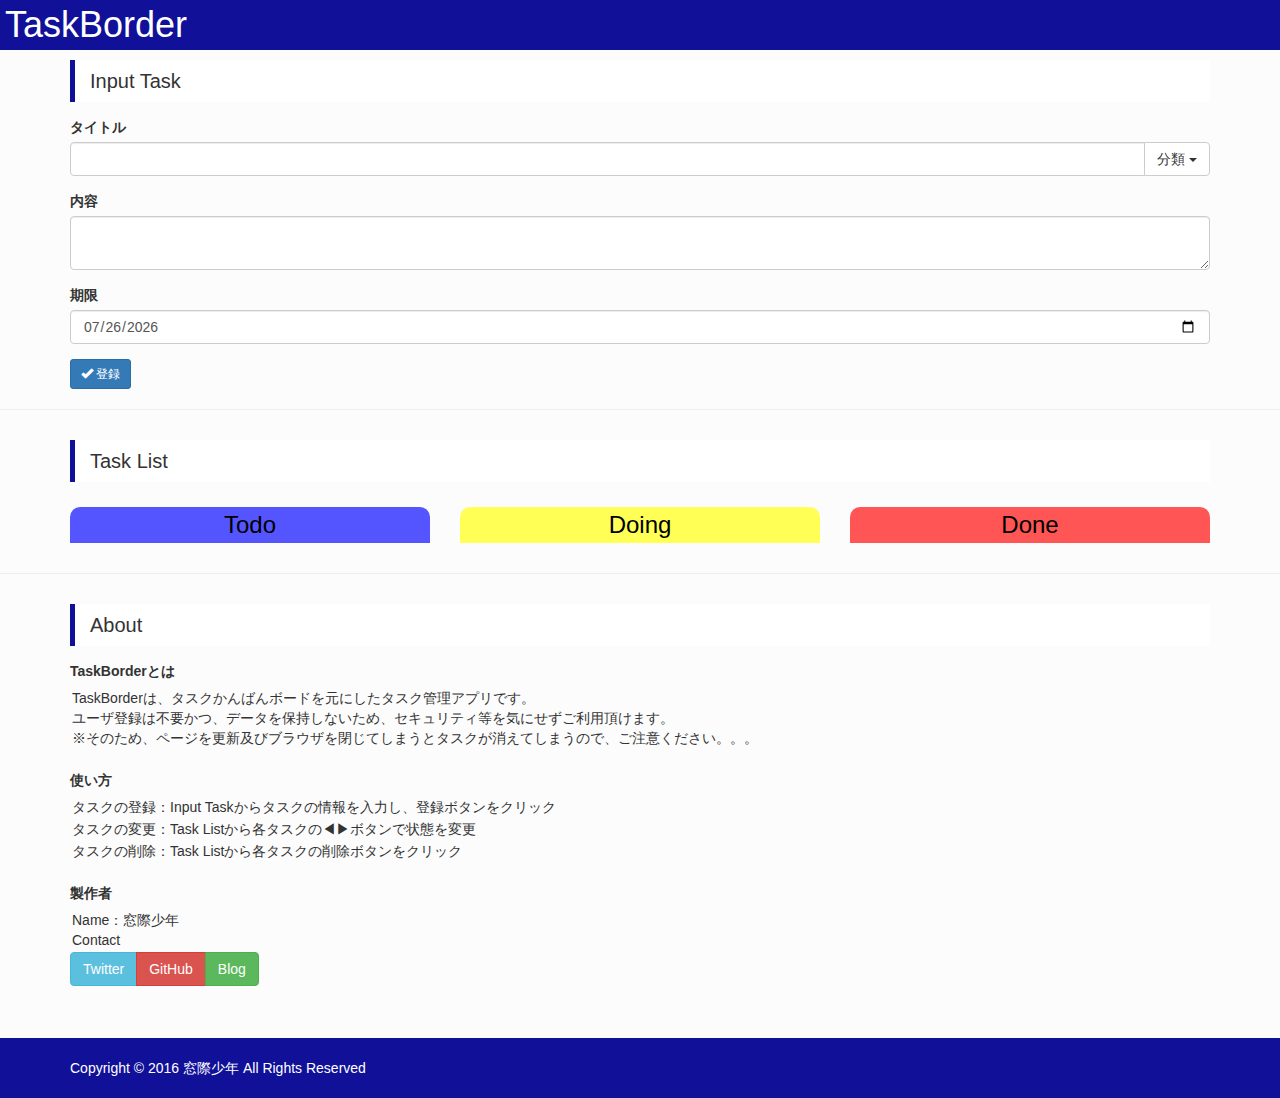
==== index.html @ 07f8ae6b "初期commit" ====
<!DOCTYPE html>
<html lang="jn">

<head>
    <meta charset="utf-8">
    <meta http-equiv="X-UA-Compatible" content="IE=edge">
    <meta name="viewport" content="width=device-width, initial-scale=1">
    <!-- The above 3 meta tags *must* come first in the head; any other head content must come *after* these tags -->
    <title>TaskBorder</title>
    <!-- Bootstrap -->
    <link href="css/bootstrap.min.css" rel="stylesheet">
    <link href="default.css" rel="stylesheet">
</head>

<body>
    <h1 id="top">TaskBorder</h1>
    <div class="container" id="inputForm">
        <h2>Input Task</h2>
        <form id="task-form">
            <div class="form-group">
                <label>タイトル</label>
                <div class="input-group">
                    <input type="text" id="title" class="form-control">
                    <span class="input-group-btn">
                            <button type="button" class="btn btn-default dropdown-toggle" id="priorityTitleBtn" data-toggle="dropdown" aria-expanded="false">
                                <span id="priorityTitle">分類</span>
                    <span class="caret"></span>
                    </button>
                    <ul class="dropdown-menu" role="menu">
                        <li><a href="javascript:void(0)" value="high" text="重要度(高)">重要度(高)</a></li>
                        <li><a href="javascript:void(0)" value="normal" text="普通">普通</a></li>
                        <li><a href="javascript:void(0)" value="low" text="重要度(低)">重要度(低)</a></li>
                    </ul>
                    <input type="hidden" id="priority" value="">
                    </span>
                </div>
            </div>
            <div class="form-group">
                <label>内容</label>
                <textarea rows="" cols="" class="form-control" id="text"></textarea>
            </div>
            <div class="form-group">
                <label>期限</label>
                <input type="date" id="limit" class="form-control">
            </div>
            <button type="button" class="btn btn-sm btn-primary" id="inputBtn">
                <i class="glyphicon glyphicon-ok"></i>  登録
            </button>
        </form>
    </div>
    <hr>
    <div class="container" id="taskList">
        <h2>Task List</h2>
        <div class="row">
            <div class="col-sm-4 area" id="todo">
                <h3 style="background-color:#5555FF">Todo</h3>
            </div>
            <div class="col-sm-4 area" id="doing">
                <h3 style="background-color:#FFFF55">Doing</h3>
            </div>
            <div class="col-sm-4 area" id="done">
                <h3 style="background-color:#FF5555">Done</h3>
            </div>
        </div>
    </div>
    <hr>
    <div class="container">
        <h2>About</h2>
        <label>TaskBorderとは</label>
        <p>TaskBorderは、タスクかんばんボードを元にしたタスク管理アプリです。
            <br>ユーザ登録は不要かつ、データを保持しないため、セキュリティ等を気にせずご利用頂けます。
            <br>※そのため、ページを更新及びブラウザを閉じてしまうとタスクが消えてしまうので、ご注意ください。。。
        </p>
        <br>
        <label>使い方</label>
        <p>タスクの登録：Input Taskからタスクの情報を入力し、登録ボタンをクリック</p>
        <p>タスクの変更：Task Listから各タスクの◀▶ボタンで状態を変更</p>
        <p>タスクの削除：Task Listから各タスクの削除ボタンをクリック</p>
        <br>
        <label>製作者</label>
        <p>
            Name：窓際少年<br> Contact
            <div class="btn-group" role="group">
                <button type="button" class="btn btn-info" onclick="window.open('https://twitter.com/Madogiwa_Boy')">Twitter</button>
                <button type="button" class="btn btn-danger" onclick="window.open('https://github.com/Madogiwa0124')">GitHub</button>
                <button type="button" class="btn btn-success" onclick="window.open('http://madogiwa0124.hatenablog.com/')">Blog</button>
            </div>
        </p>
    </div>
    <footer class="footer">
        <div class="container">
            <p class="text-muted" style="color:#ffffff;">Copyright © 2016 窓際少年 All Rights Reserved</p>
        </div>
    </footer>
    <!-- jQuery (necessary for Bootstrap's JavaScript plugins) -->
    <script src="https://ajax.googleapis.com/ajax/libs/jquery/1.11.3/jquery.min.js"></script>
    <!-- Include all compiled plugins (below), or include individual files as needed -->
    <script src="js/bootstrap.min.js"></script>
    <script src="script.js"></script>
    <script src="task.js"></script>

    <script>
        $(function(){
            // 前回設定したクラスを保存
            var priorityClass = '';
            $('.dropdown-menu a').click(function(){
                //反映先の要素名を取得
                var priorityTitle = $('#priorityTitle');
                var priorityTitleBtn = $('#priorityTitleBtn');
                var priority = $('#priority');

                //選択された内容でボタンの表示を変える
                $(priorityTitle).html($(this).attr('text'));
                
                // 前回入れたクラスが残っていると色が上手く切り替わらないため    
                // 前回のクラスを削除してから追加
                $(priorityTitleBtn).removeClass(priorityClass);
                priorityClass = getPriorityAddClass($(this).attr('value'));
                $(priorityTitleBtn).addClass(priorityClass);

                //選択された内容でhidden項目の値を変える
                $(priority).val($(this).attr('value'));
            }); 

            function getPriorityAddClass(priority){
                // 分類ごとに追加するクラスを定義
                var priorityClass = {high:'btn-danger',normal:'btn-success',low:'btn-info'};
                // 対応するクラスを返却
                switch(priority){
                    case 'high':
                        return priorityClass.high;
                        break;
                    case 'normal':
                        return priorityClass.normal;
                        break;
                    case 'low':
                        return priorityClass.low;
                        break;
                }
            }
        });
    </script>
</body>

</html>
---- default.css ----
body{
    font-family: 'Segoe UI', Tahoma, Geneva, Verdana, sans-serif;
    background-color: #fcfcfc;
}
h1{
    background-color: #101099;
    color: #ffffff;
    padding: 5px;
    margin: 0px;
}
h2{
	border-left: 5px solid #101099;
	background-color: #ffffff;
	font-size: 20px;
	margin-top: 10px;
	margin-bottom: 15px;
	padding: 10px 15px;
}
h3{
    text-align: center;
    /*font-weight: bold;*/
    color: #000000;
    margin-top:10px;
    padding:5px;
    border: 0px solid;
    border-radius: 10px 10px 0px 0px;
}
div p{
    margin:2px;
}
.task{
    margin-top:5px;
    margin-bottom:5px;
    padding:0px;
    border: 1px solid;
    border-color: lightgray;
}
.task input[type="date"]{
    border: 1px solid;
    border-color: lightgray;
    border-radius: 5px;
}
.task-title{
    margin: 0px;
}
.task-btn{
    display: inline;
    margin: 5px;
}
.footer {
    position: relative;
    bottom: -50px;
    width: 100%;
    /* Set the fixed height of the footer here */
    height: 60px;
    background-color: #101099;
}

.container .text-muted {
    margin: 20px 0;
}

.footer > .container {
    padding-right: 15px;
    padding-left: 15px;
    padding-bottom: 0px;
}
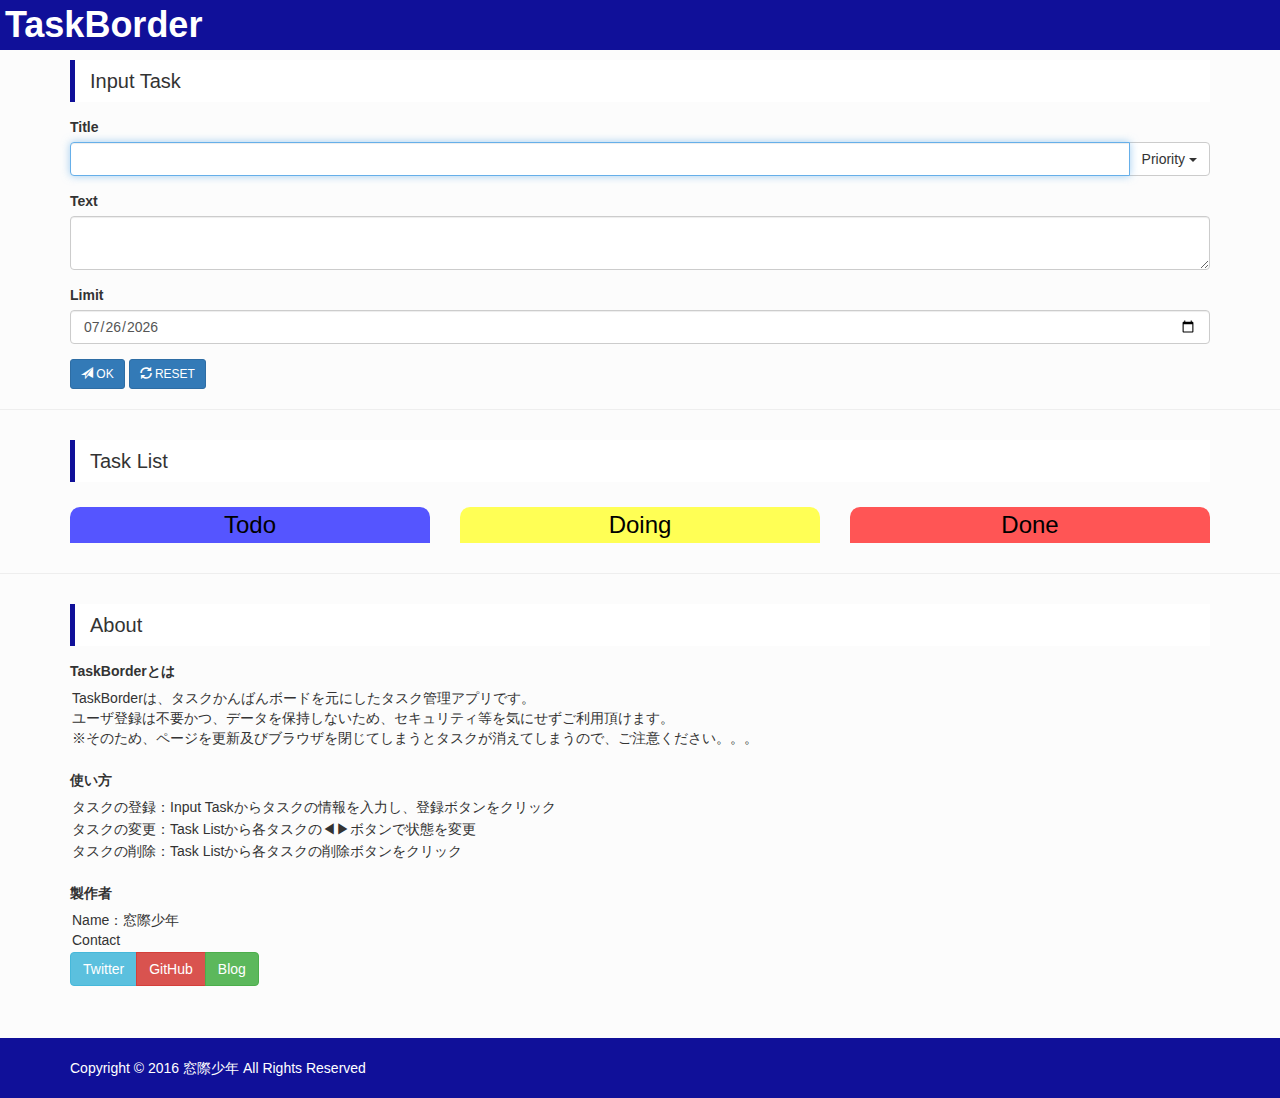
==== commit 4356357a: "必須チェック機能追加及びレイアウト微修正" ====
--- a/index.html
+++ b/index.html
@@ -16,35 +16,39 @@
     <h1 id="top">TaskBorder</h1>
     <div class="container" id="inputForm">
         <h2>Input Task</h2>
+        <div class="alert alert-danger hidden" id="alert"></div>
         <form id="task-form">
             <div class="form-group">
-                <label>タイトル</label>
+                <label>Title</label>
                 <div class="input-group">
-                    <input type="text" id="title" class="form-control">
+                    <input type="text" id="title" class="form-control required">
                     <span class="input-group-btn">
                             <button type="button" class="btn btn-default dropdown-toggle" id="priorityTitleBtn" data-toggle="dropdown" aria-expanded="false">
-                                <span id="priorityTitle">分類</span>
+                                <span id="priorityTitle">Priority</span>
                     <span class="caret"></span>
                     </button>
                     <ul class="dropdown-menu" role="menu">
-                        <li><a href="javascript:void(0)" value="high" text="重要度(高)">重要度(高)</a></li>
-                        <li><a href="javascript:void(0)" value="normal" text="普通">普通</a></li>
-                        <li><a href="javascript:void(0)" value="low" text="重要度(低)">重要度(低)</a></li>
+                        <li><a href="javascript:void(0)" value="high" text="high">high</a></li>
+                        <li><a href="javascript:void(0)" value="normal" text="normal">normal</a></li>
+                        <li><a href="javascript:void(0)" value="low" text="low">low</a></li>
                     </ul>
                     <input type="hidden" id="priority" value="">
                     </span>
                 </div>
             </div>
             <div class="form-group">
-                <label>内容</label>
+                <label>Text</label>
                 <textarea rows="" cols="" class="form-control" id="text"></textarea>
             </div>
             <div class="form-group">
-                <label>期限</label>
-                <input type="date" id="limit" class="form-control">
+                <label>Limit</label>
+                <input type="date" id="limit" class="form-control required">
             </div>
             <button type="button" class="btn btn-sm btn-primary" id="inputBtn">
-                <i class="glyphicon glyphicon-ok"></i>  登録
+                <i class="glyphicon glyphicon-send"></i>  OK
+            </button>
+            <button type="button" class="btn btn-sm btn-primary" id="resetBtn">
+                <i class="glyphicon glyphicon-refresh"></i>  RESET
             </button>
         </form>
     </div>
--- a/default.css
+++ b/default.css
@@ -1,10 +1,11 @@
 body{
-    font-family: 'Segoe UI', Tahoma, Geneva, Verdana, sans-serif;
+    font-family: "ヒラギノ角ゴ Pro W3","Hiragino Kaku Gothic Pro","メイリオ",Meiryo,"ＭＳ Ｐゴシック","MS PGothic",sans-serif;
     background-color: #fcfcfc;
 }
 h1{
     background-color: #101099;
     color: #ffffff;
+    font-weight: bold;
     padding: 5px;
     margin: 0px;
 }
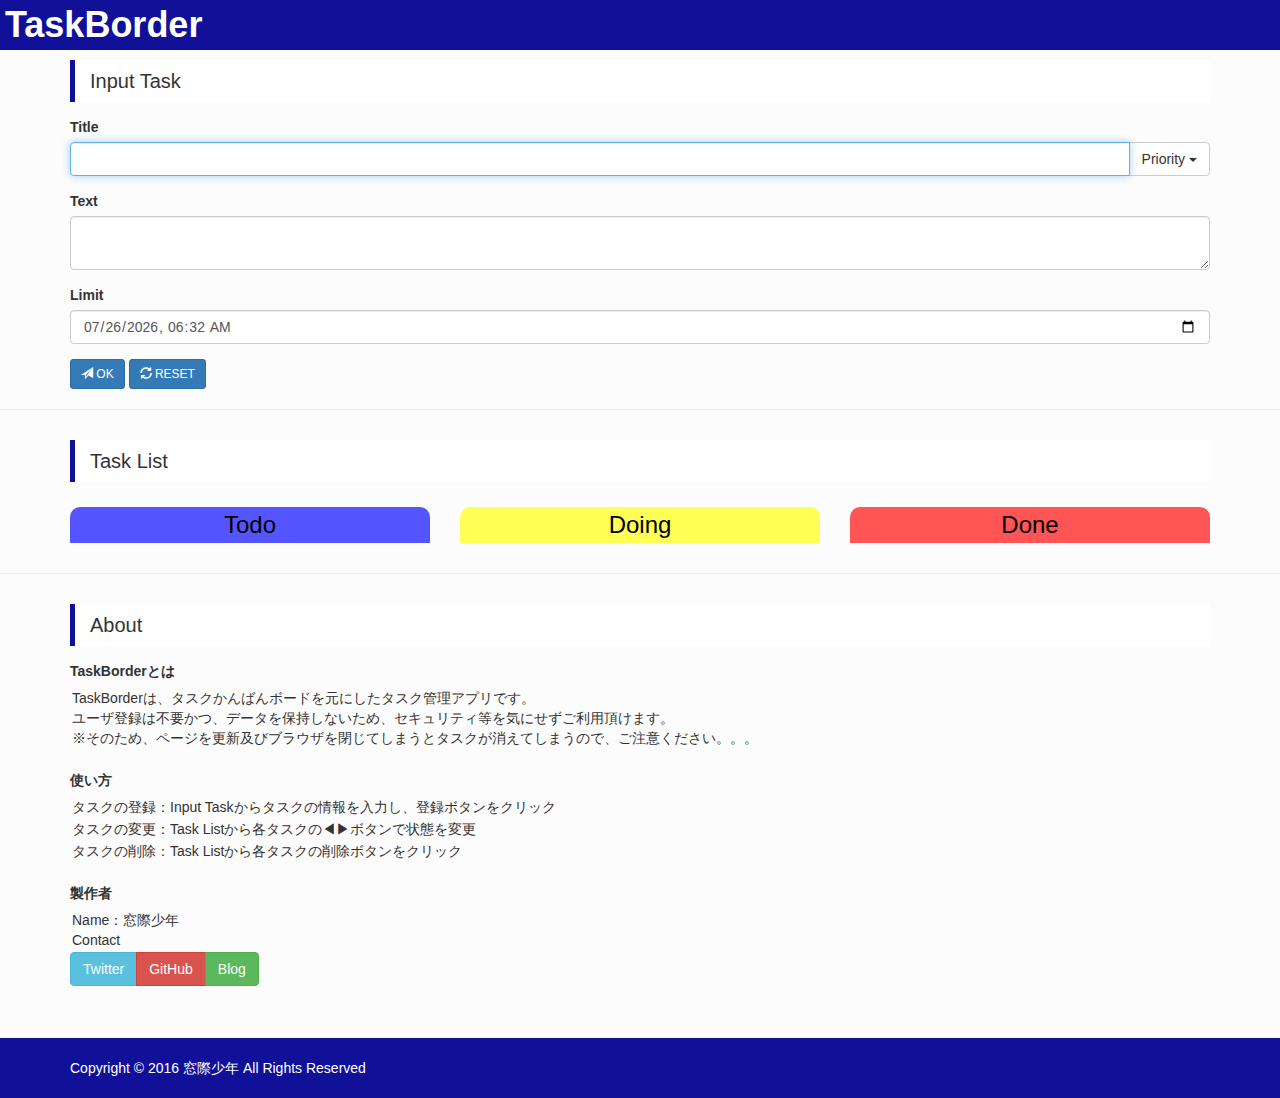
==== commit a5d5fa7f: "期限管理を日付から時刻まで管理出来るように変更 + リファクタリング" ====
--- a/index.html
+++ b/index.html
@@ -42,7 +42,7 @@
             </div>
             <div class="form-group">
                 <label>Limit</label>
-                <input type="date" id="limit" class="form-control required">
+                <input type="datetime-local" id="limit" class="form-control required">
             </div>
             <button type="button" class="btn btn-sm btn-primary" id="inputBtn">
                 <i class="glyphicon glyphicon-send"></i>  OK
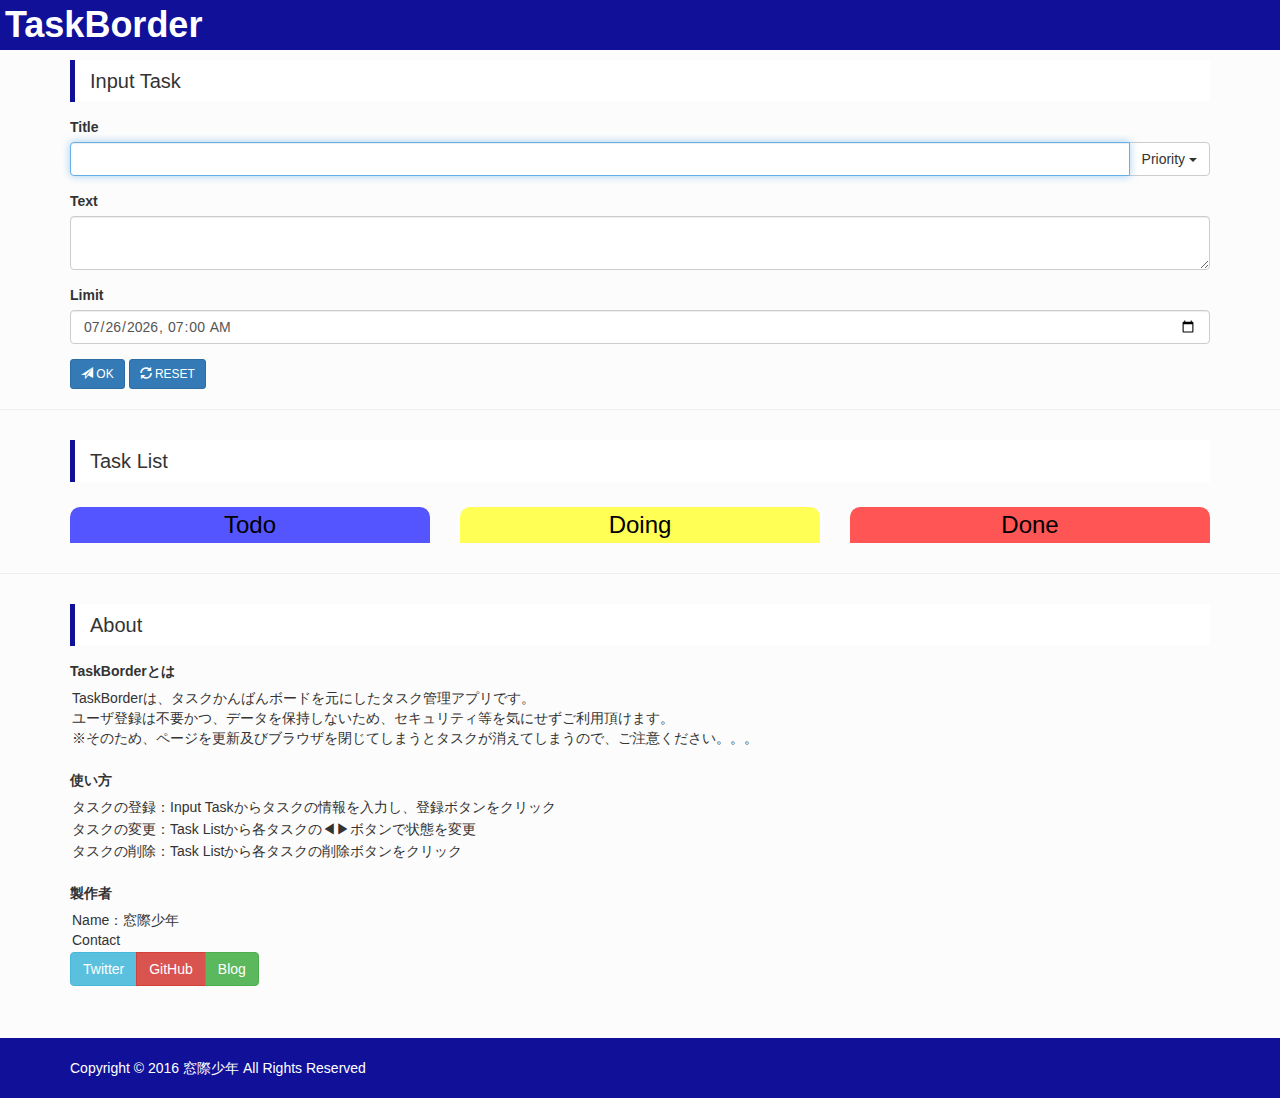
==== commit 373bcbd9: "共通methodを隔離、期限の初期値を翌時間の0分に設定するよう変更" ====
--- a/index.html
+++ b/index.html
@@ -100,6 +100,7 @@
     <script src="https://ajax.googleapis.com/ajax/libs/jquery/1.11.3/jquery.min.js"></script>
     <!-- Include all compiled plugins (below), or include individual files as needed -->
     <script src="js/bootstrap.min.js"></script>
+    <script src="util.js"></script>
     <script src="script.js"></script>
     <script src="task.js"></script>
 
@@ -145,5 +146,4 @@
         });
     </script>
 </body>
-
 </html>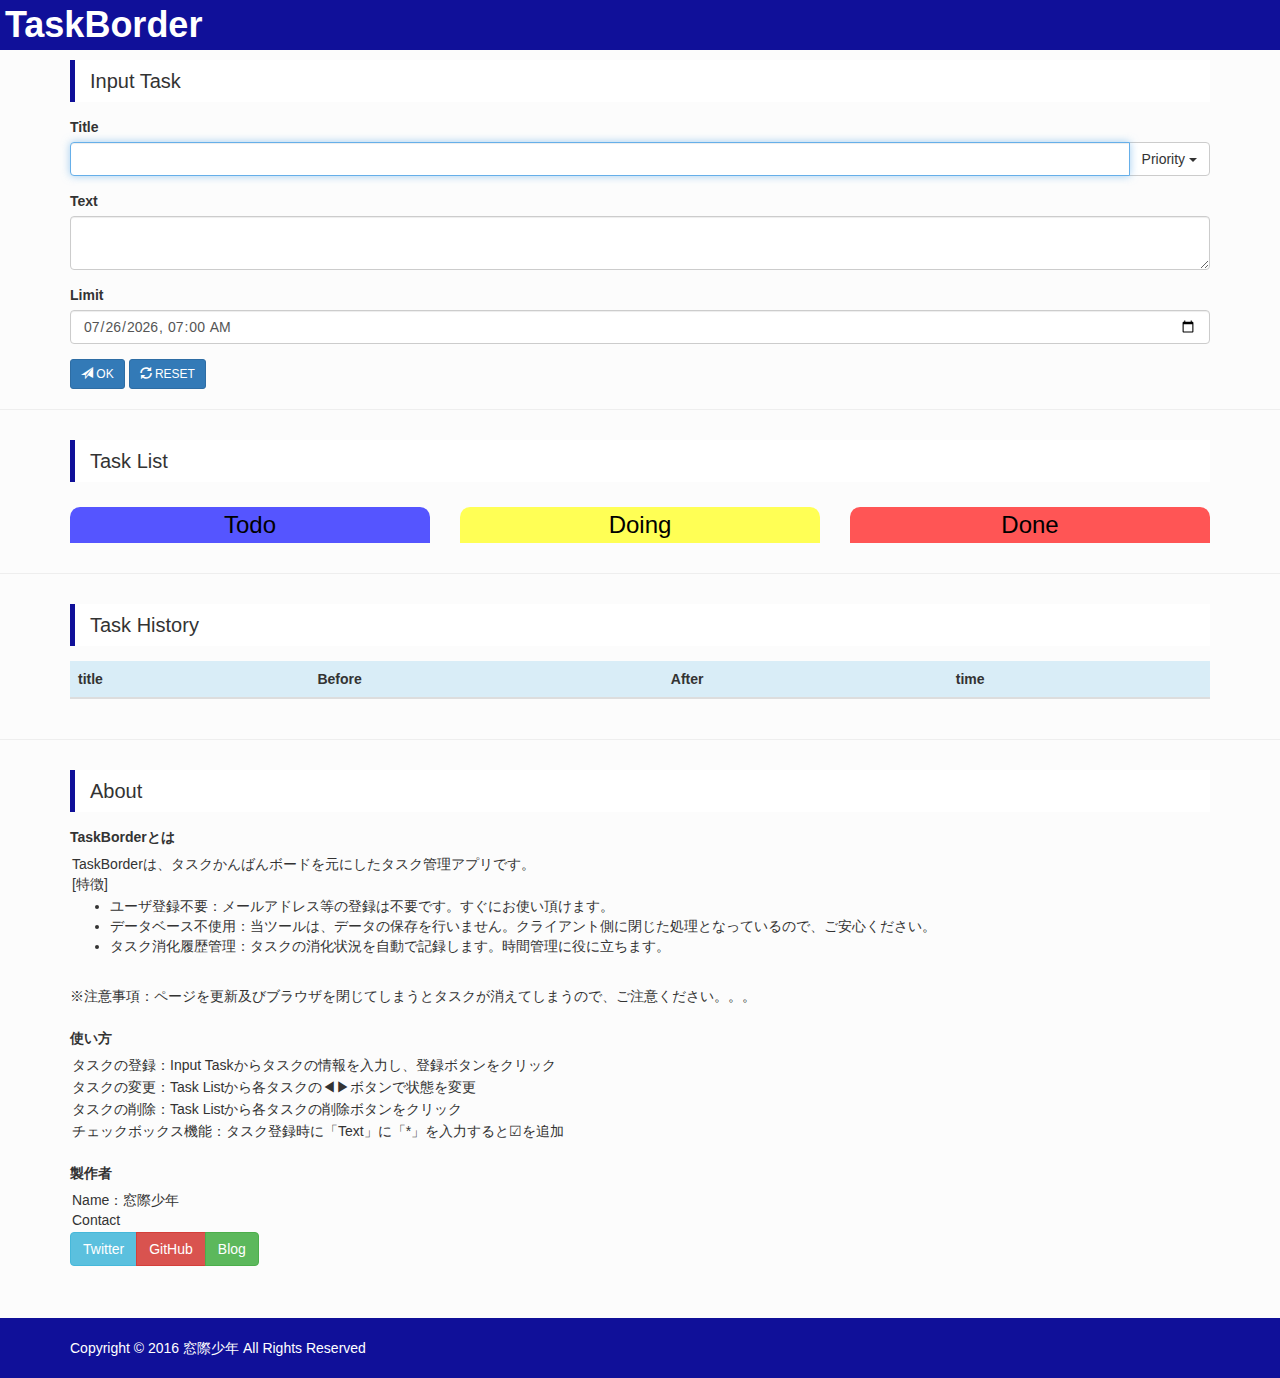
==== commit 1669eddc: "タスクの消化履歴管理機能追加" ====
--- a/index.html
+++ b/index.html
@@ -68,18 +68,35 @@
         </div>
     </div>
     <hr>
+    <div class="container" id="taskHistory">
+        <h2>Task History</h2>
+        <table class="table table-striped table-hover table-responsive">
+            <thead id="taskHistory_head">
+                <tr class="info"><th>title</th><th>Before</th><th>After</th><th>time</th></tr>
+            </thead>
+            <tbody id="taskHistory_body">
+            </tbody>
+        </table>
+    </div>
+    <hr>
     <div class="container">
         <h2>About</h2>
         <label>TaskBorderとは</label>
         <p>TaskBorderは、タスクかんばんボードを元にしたタスク管理アプリです。
-            <br>ユーザ登録は不要かつ、データを保持しないため、セキュリティ等を気にせずご利用頂けます。
-            <br>※そのため、ページを更新及びブラウザを閉じてしまうとタスクが消えてしまうので、ご注意ください。。。
+            <br>[特徴]
+            <ul>
+                <li>ユーザ登録不要：メールアドレス等の登録は不要です。すぐにお使い頂けます。</li>
+                <li>データベース不使用：当ツールは、データの保存を行いません。クライアント側に閉じた処理となっているので、ご安心ください。</li>
+                <li>タスク消化履歴管理：タスクの消化状況を自動で記録します。時間管理に役に立ちます。</li>
+            </ul>
+            <br>※注意事項：ページを更新及びブラウザを閉じてしまうとタスクが消えてしまうので、ご注意ください。。。
         </p>
         <br>
         <label>使い方</label>
         <p>タスクの登録：Input Taskからタスクの情報を入力し、登録ボタンをクリック</p>
         <p>タスクの変更：Task Listから各タスクの◀▶ボタンで状態を変更</p>
         <p>タスクの削除：Task Listから各タスクの削除ボタンをクリック</p>
+        <p>チェックボックス機能：タスク登録時に「Text」に「*」を入力すると☑を追加</p>
         <br>
         <label>製作者</label>
         <p>
@@ -101,6 +118,7 @@
     <!-- Include all compiled plugins (below), or include individual files as needed -->
     <script src="js/bootstrap.min.js"></script>
     <script src="util.js"></script>
+    <script src="history.js"></script>
     <script src="script.js"></script>
     <script src="task.js"></script>
 
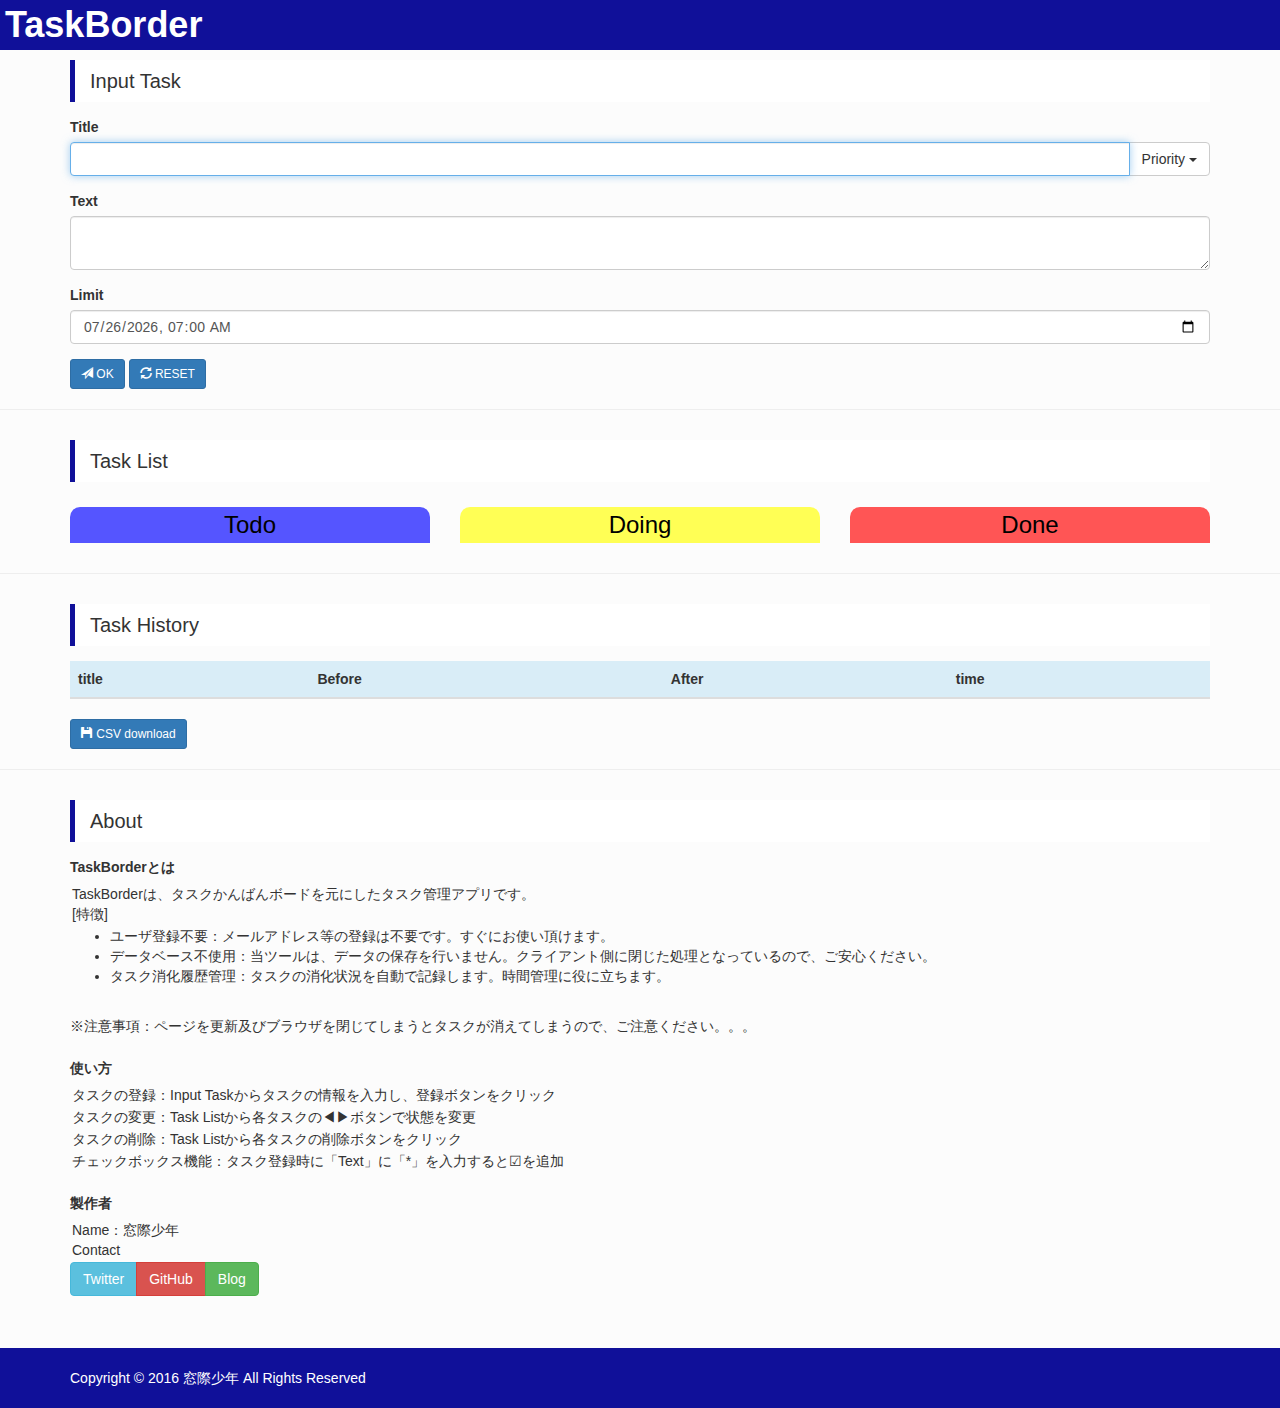
==== commit 4858cf23: "titleでエンターキー押下時にsubmitされないようにした" ====
--- a/index.html
+++ b/index.html
@@ -70,13 +70,17 @@
     <hr>
     <div class="container" id="taskHistory">
         <h2>Task History</h2>
-        <table class="table table-striped table-hover table-responsive">
+        <table class="table table-striped table-hover table-responsive" id="taskHistory_table">
             <thead id="taskHistory_head">
                 <tr class="info"><th>title</th><th>Before</th><th>After</th><th>time</th></tr>
             </thead>
             <tbody id="taskHistory_body">
             </tbody>
         </table>
+            <button type="button" class="btn btn-sm btn-primary" id="downloadHisCsvBtn">
+                <i class="glyphicon glyphicon-floppy-disk"></i> 
+                 CSV download
+            </button>
     </div>
     <hr>
     <div class="container">
@@ -117,6 +121,7 @@
     <script src="https://ajax.googleapis.com/ajax/libs/jquery/1.11.3/jquery.min.js"></script>
     <!-- Include all compiled plugins (below), or include individual files as needed -->
     <script src="js/bootstrap.min.js"></script>
+    <script src="plugin/table2csv.js"></script>
     <script src="util.js"></script>
     <script src="history.js"></script>
     <script src="script.js"></script>
--- a/default.css
+++ b/default.css
@@ -34,15 +34,17 @@
     margin-bottom:5px;
     padding:0px;
     border: 1px solid;
+    background-color: #ffffff;
     border-color: lightgray;
 }
-.task input[type="date"]{
+.task input[type="datetime-local"]{
     border: 1px solid;
     border-color: lightgray;
     border-radius: 5px;
 }
 .task-title{
     margin: 0px;
+    font-weight: bold;
 }
 .task-btn{
     display: inline;
